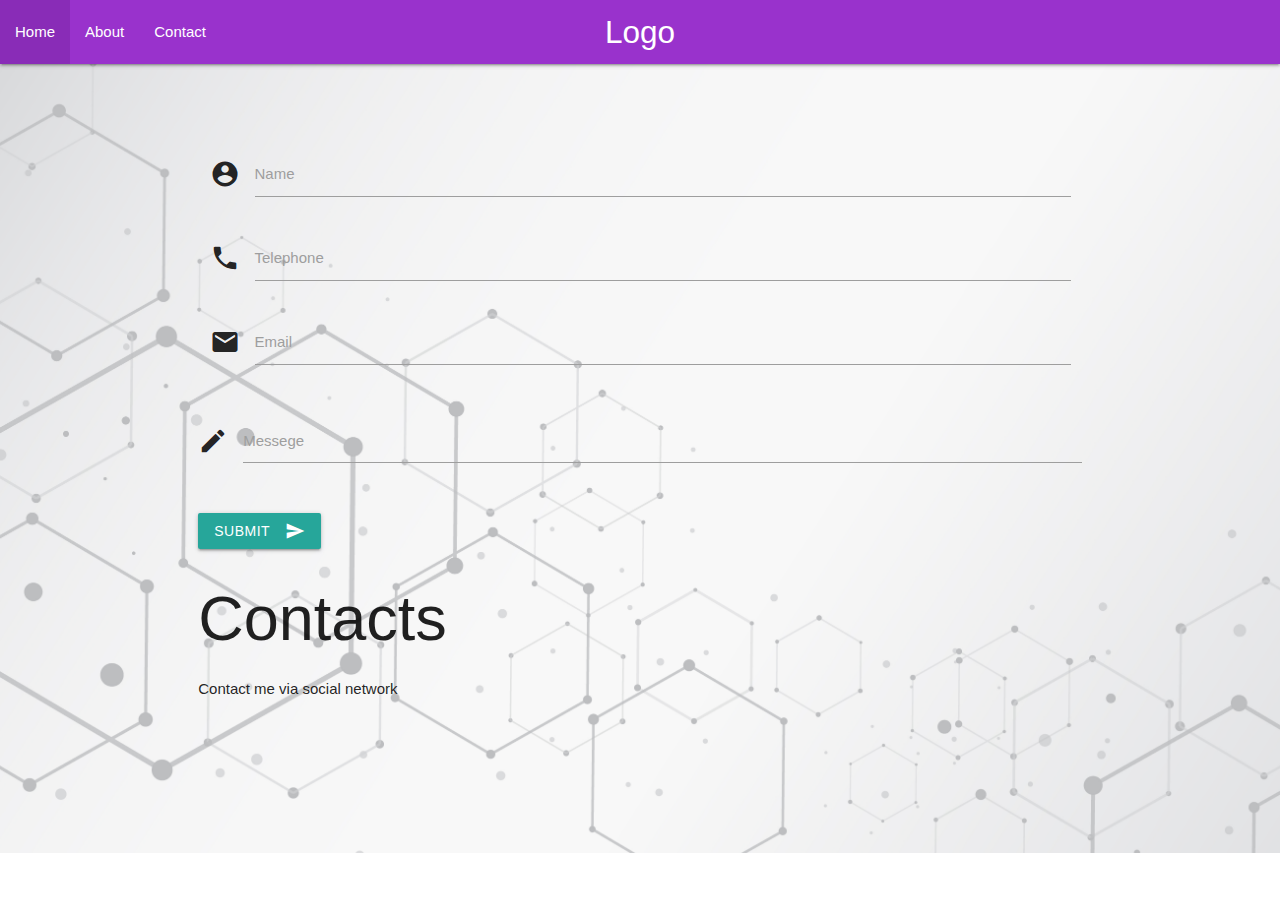
==== contact.html @ 8d814185 "change CSS" ====
<!DOCTYPE html>
<html lang="en">
<head>
    <meta charset="UTF-8">
    <meta name="viewport" content="width=device-width, initial-scale=1.0">
    <title>Document</title>
    <link rel="stylesheet" href="style.css">
    <link rel="stylesheet" href="https://cdnjs.cloudflare.com/ajax/libs/materialize/1.0.0/css/materialize.min.css">
    <link href="https://fonts.googleapis.com/icon?family=Material+Icons" rel="stylesheet">
</head>
<body>
    <header>
        <nav>
            <div class="nav-wrapper">
              <a href="#" class="brand-logo center">Logo</a>
              <ul id="nav-mobile" class="left hide-on-med-and-down">
                <li><a href="INDEX.html">Home</a></li>
                <li><a href="about.html">About</a></li>
                <li><a href="contact.html">Contact</a></li>
              </ul>
            </div>
          </nav>
    </header>
    <main>
        <div class="contact-box">
            <div class="row">
                <form class="col s12">
                <div class="row">
                    <div class="input-field col s12">
                        <i class="material-icons prefix">account_circle</i>
                        <input id="icon_prefix" type="text" class="validate">
                        <label for="icon_prefix"> Name</label>
                    </div>
                        <div class="input-field col s12">
                        <i class="material-icons prefix">phone</i>
                        <input id="icon_telephone" type="tel" class="validate">
                        <label for="icon_telephone">Telephone</label>
                    </div>
                    <div class="input-field col s12">
                        <i class="material-icons prefix">email</i>
                        <input id="icon_email" type="email" class="validate">
                        <label for="icon_email"> Email</label>
                        <div class="row">
                            <form class="col s12">
                    <div class="row">
                        <div class="input-field col s12">
                        <i class="material-icons prefix">mode_edit</i>
                        <textarea id="icon_prefix2" class="materialize-textarea"></textarea>
                        <label for="icon_prefix2">Messege</label>
                        </div>
                    </div>
                    <button class="btn waves-effect waves-light" type="submit" name="action">Submit
                        <i class="material-icons right">send</i>
                      </button>
                </form>
            </div>
        </div>

                    
          
        <h1>Contacts</h1>
        <p>
            Contact me via social network
        </p>
        
    </main>
    <script src="https://cdnjs.cloudflare.com/ajax/libs/materialize/1.0.0/js/materialize.min.js"></script>
</body>
</html>
---- style.css ----
nav {
    background-color: rgb(189, 216, 145);
    text-align: center;    

    
}

a {
    text-decoration-line: none;
}
nav ul {
    list-style: none;
    background-color: darkorchid;

}
nav li {
    display: inline-block;


    padding: 5px;
}
.nav-wrapper {
    background-color: darkorchid;
}
#judo {
    font-family: sans-serif;
    font-size: 20px;
    font-weight: 200px;
    font-style: initial;
    text-align: center;
}

.Box {
    background-color: blue;
    
    margin: 10px;
    height: 200px;
    width: 200px;
}
.flex {
    display: flex;
    flex-wrap: wrap;
    border: 3px solid black;
    justify-content: space-between;
    padding: 20px;
    flex-direction: row-reverse;
}

nav ul {
    display: flex;
    justify-content: center;
    justify-content: space-around;
    flex-wrap: wrap;

}

@keyframes animate {
    0% {
        opacity: 1;
    }
    30% {
        color: rgb(12, 216, 104);
        opacity: 0.8;
    }
    60% {
        opacity: 0.5;
    }
    80% {
        color: rgb(148, 164, 219);
        opacity: 0.3;
    }
    100% {
        color: rgb(219, 56, 56);
        opacity: 0;
    }
}
#box1 {
    animation-name: animate;
    animation-duration: 4s;
    animation-iteration-count: infinite;
    animation-timing-function: ease-in-out;
    
}
@keyframes rotation {
    0% {
        transform: rotate(72deg);
    }
    25% {
        transform: rotate(144deg);
    }
    50% {
        transform: rotate(216deg);
    }
    75% {
        transform: rotate(288deg);
    }
    100% {
        transform: rotate(360deg);
    }
    0% {
        background-color: brown;
    }
    25% {
        background-color: darkgoldenrod;
    }
    50% {
        background-color: darkseagreen;
    }
    75% {
        background-color: skyblue;
    }
    100% {
        background-color: teal;
    }
}
#box2 {
    animation-name: rotation;
    animation-duration: 5s;
    animation-iteration-count: infinite;
    animation-timing-function: ease-in-out;
    background-image: radial-gradient(circle);
    border-radius: 25%;
}
@keyframes rot {
    0% {
        transform: rotate3d(2,3,0, 90deg);
    }
    50% {
        transform: rotate3d(3, 5, 1, 180deg);
    }
    100% {
        transform: rotate3d(4, 6, 0.5, 360deg);
    }
}
#box3 {
    animation-name: rot;
    animation-duration: 4s;
    animation-timing-function: ease-in;
    animation-iteration-count: infinite;
    /* animation-play-state: running; */
    background-blend-mode: saturation;
    border-bottom-left-radius: 10%;
    border-bottom-right-radius: 10%;
    background-image: linear-gradient(circle, green, silver, darkred, beige);
}

@keyframes scaling{
    0% {
        transform: scale(0);
    }    
    33% {
        transform: scale(0.7);
    }
    66% {
        transform: scale(0.9);
    }
    100% {
        transform: scale(0);
    }
}

#box4 {
    animation: scaling 5s infinite ;
    border-radius: 45%;
    background-image: repeating-linear-gradient(circle, crimson, yellow, orange, darkblue);
}

@keyframes movee {
    0% {
        left: 0px; top: 0px;
    }
    25% {
        left: 50px; top: 0px;
    }
    50% {
        left: 0px; top: 100px;
    }
    75% {
        left: 100px; top: 0px;
    }
    100% {
        left: 0px; top: 200px;
    }
}
#box5 {
    animation: movee 5s infinite;
    position: relative;
}

html {
    background-image: url(Hex.jpg);
    background-repeat: no-repeat; 
    background-size: cover;
    /* background-image: linear-gradient(145deg, blue, green, purple); */
}

.contact-box {
    display: flex;
    justify-content: center;
}
.row {
    margin: 30px;
}
.input-field {
    margin: 20px;
}
.btn {
    background-color: deepskyblue;
    color: deepskyblue;
}

.bod {
    margin: 40px;
}
.wrapper {
    display: grid;
    grid-gap:10px;
    grid-template-columns: repeat(5, [col] 19%);
    grid-template-rows: repeat(3, [row] auto);
    background-color: rgb(255, 255, 255);
    color:#444;
}
.box {
    background-color: rgb(255, 255, 255);
    color: honeydew;
    border-radius: 12px;
    padding: 20px;
    font-size: 150%;
    z-index: 10;
}

.a {
    grid-column: col / span 2;
    grid-row: row;
    display: flex;
    justify-content: center;
}
.b {
    grid-column: col 4 / span 2;
    grid-row: row;
    display: flex;
    justify-content: center;
}
.c {
    grid-column: col / span 5;
    grid-row: row 2;
    display: flex;
    justify-content: center;
    background-image: linear-gradient(pink, yellow, purple, ivory);
}
.d {
    grid-column: col  / span 3;
    grid-row: row 3;
    display: flex;
    justify-content: center;
}
.e {
    grid-column: col 3 / span 3;
    grid-row: row 3;
    display: flex;
    justify-content: center;
}
.f {
    grid-column: col 2 / span 3;
    grid-row: row 2;
    background-color: lightblue;
    z-index: 20;
    display: flex;
    justify-content: center;
    background-image: linear-gradient(rgb(39, 43, 102), azure, rgb(62, 122, 161) );
}
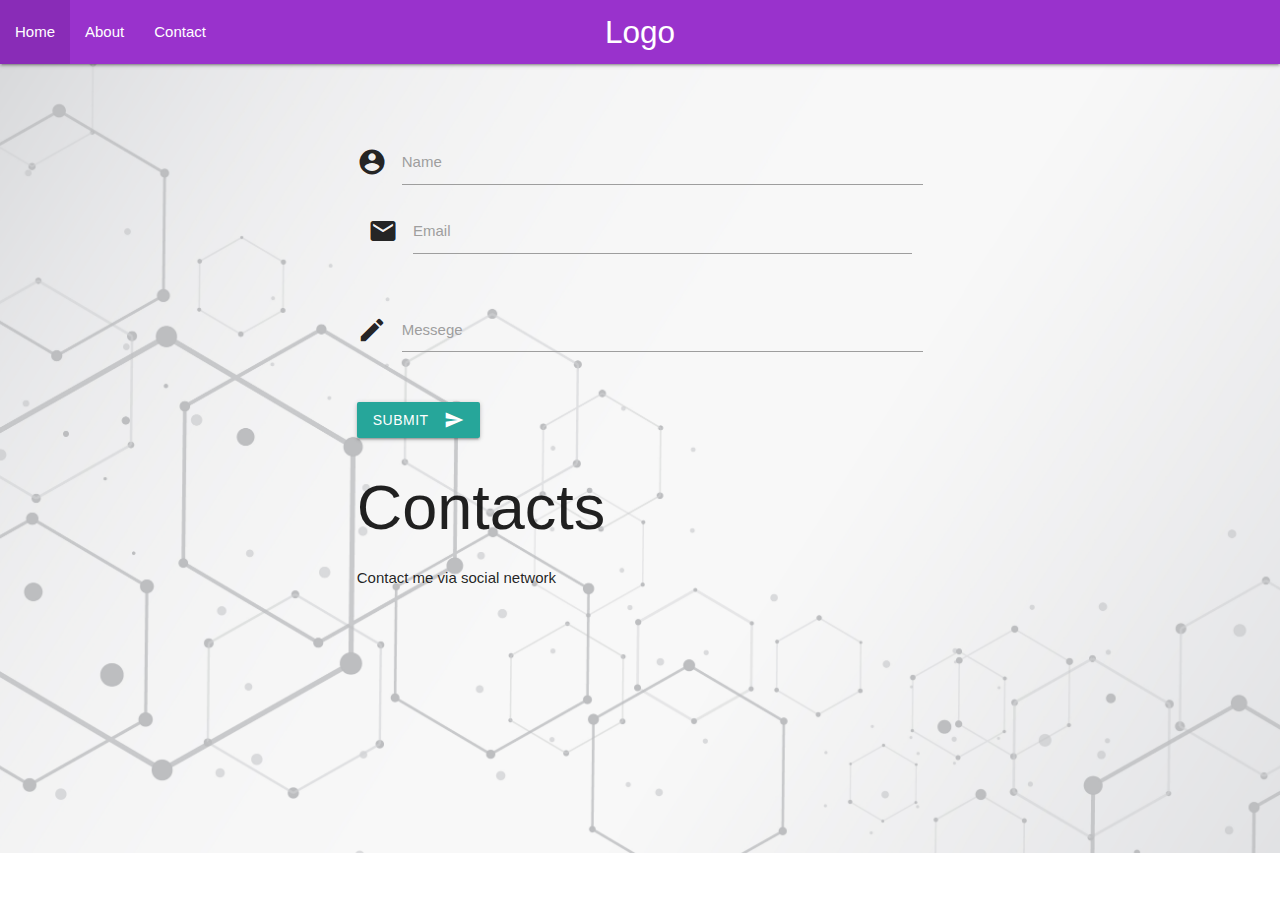
==== commit 3f251fdc: "telephone removed" ====
--- a/contact.html
+++ b/contact.html
@@ -24,18 +24,19 @@
     <main>
         <div class="contact-box">
             <div class="row">
-                <form class="col s12">
+                <form name="contact" method="POST" netlify class="col s12">
+                <input type="hidden" name="form-name" value="contact">
                 <div class="row">
                     <div class="input-field col s12">
                         <i class="material-icons prefix">account_circle</i>
                         <input id="icon_prefix" type="text" class="validate">
                         <label for="icon_prefix"> Name</label>
-                    </div>
+                    <!-- </div>
                         <div class="input-field col s12">
                         <i class="material-icons prefix">phone</i>
                         <input id="icon_telephone" type="tel" class="validate">
                         <label for="icon_telephone">Telephone</label>
-                    </div>
+                    </div> -->
                     <div class="input-field col s12">
                         <i class="material-icons prefix">email</i>
                         <input id="icon_email" type="email" class="validate">
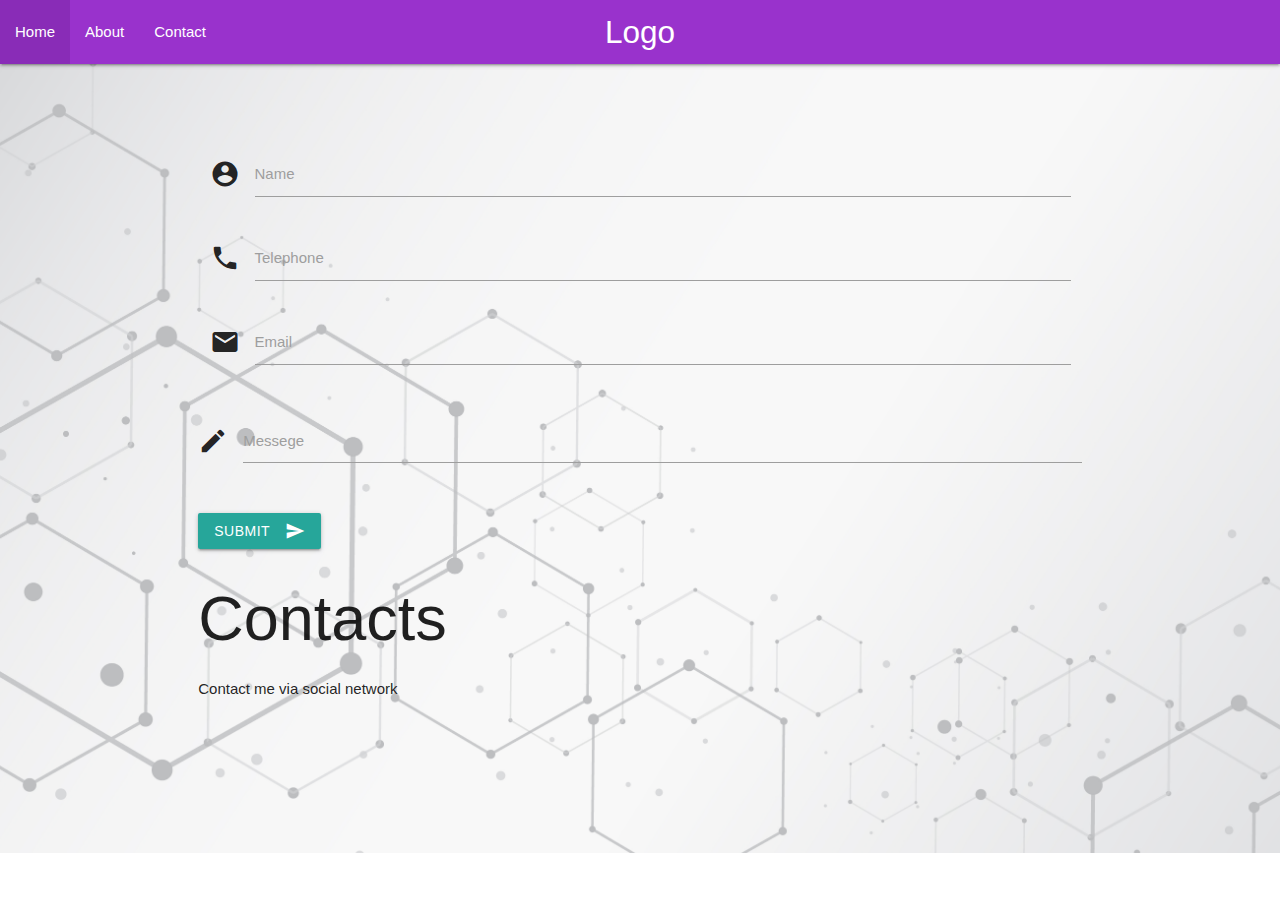
==== commit c6c5fa4a: "corrections" ====
--- a/contact.html
+++ b/contact.html
@@ -24,19 +24,19 @@
     <main>
         <div class="contact-box">
             <div class="row">
-                <form name="contact" method="POST" netlify class="col s12">
+                <form name="contact" netlify class="col s12">
                 <input type="hidden" name="form-name" value="contact">
                 <div class="row">
                     <div class="input-field col s12">
                         <i class="material-icons prefix">account_circle</i>
                         <input id="icon_prefix" type="text" class="validate">
                         <label for="icon_prefix"> Name</label>
-                    <!-- </div>
+                    </div>
                         <div class="input-field col s12">
                         <i class="material-icons prefix">phone</i>
                         <input id="icon_telephone" type="tel" class="validate">
                         <label for="icon_telephone">Telephone</label>
-                    </div> -->
+                    </div>
                     <div class="input-field col s12">
                         <i class="material-icons prefix">email</i>
                         <input id="icon_email" type="email" class="validate">
